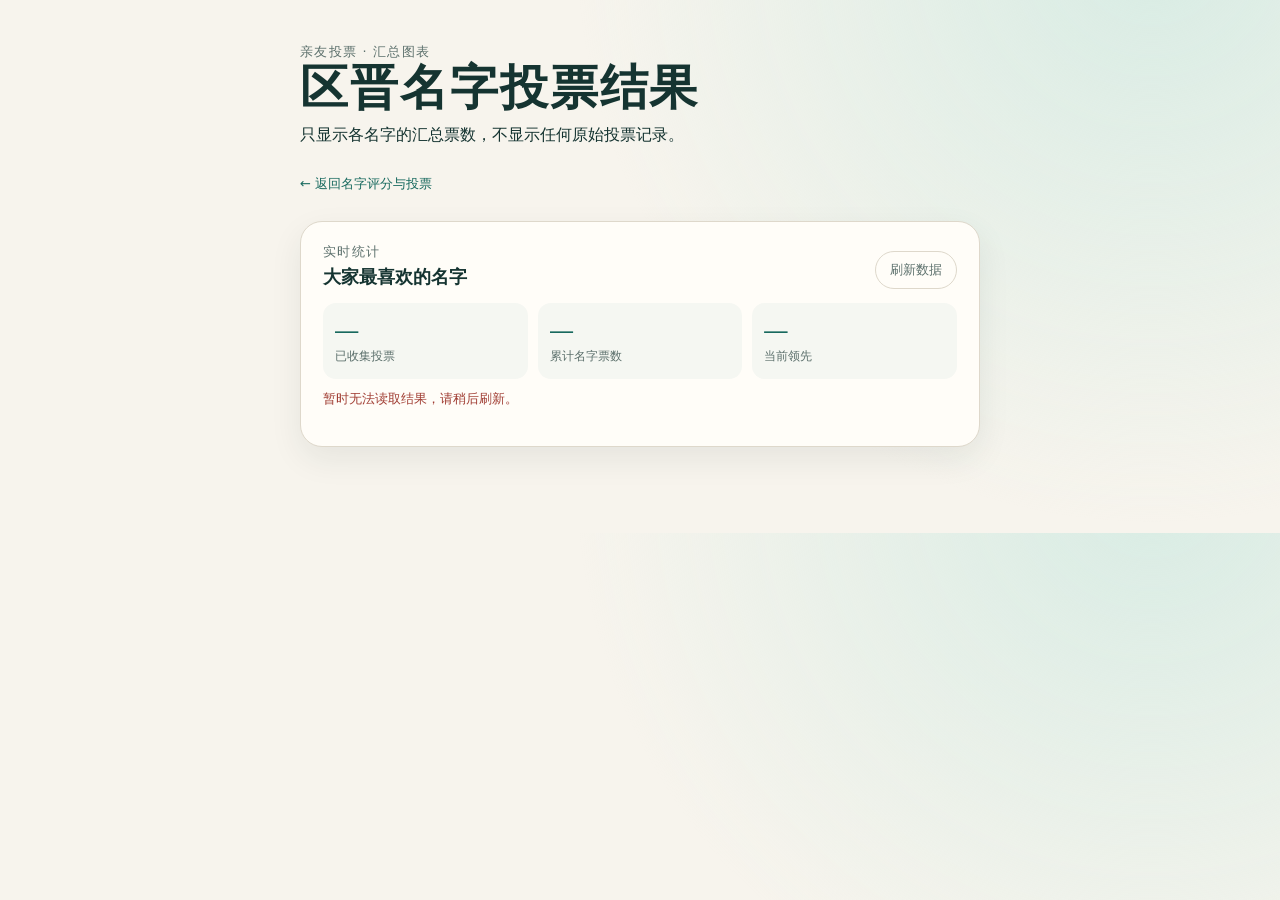
==== results.html @ b8424ca7 "Upgrade voting and add results dashboard" ====
<!doctype html>
<html lang="zh-CN">
<head>
  <meta charset="utf-8">
  <meta name="viewport" content="width=device-width, initial-scale=1">
  <meta name="theme-color" content="#123b37">
  <title>区晋名字投票结果</title>
  <link rel="stylesheet" href="styles.css">
</head>
<body>
  <main class="page-shell results-page">
    <header class="hero">
      <p class="eyebrow">亲友投票 · 汇总图表</p>
      <h1>区晋名字投票结果</h1>
      <p>只显示各名字的汇总票数，不显示任何原始投票记录。</p>
      <a class="back-link" href="index.html">← 返回名字评分与投票</a>
    </header>

    <section class="results-dashboard" aria-labelledby="dashboard-heading">
      <div class="section-heading">
        <div>
          <p class="eyebrow">实时统计</p>
          <h2 id="dashboard-heading">大家最喜欢的名字</h2>
        </div>
        <button id="results-refresh" class="vote-clear" type="button">刷新数据</button>
      </div>
      <div class="results-summary">
        <article><strong id="ballot-count">—</strong><span>已收集投票</span></article>
        <article><strong id="selection-count">—</strong><span>累计名字票数</span></article>
        <article><strong id="leader-name">—</strong><span>当前领先</span></article>
      </div>
      <p id="results-status" class="vote-status" aria-live="polite">正在读取投票结果……</p>
      <div id="results-chart" class="results-chart" aria-live="polite"></div>
    </section>
  </main>
  <script src="vote-config.js?v=20260802-2"></script>
  <script src="results.js?v=20260803-1"></script>
</body>
</html>
---- styles.css ----
:root {
  --ink: #153431;
  --muted: #5c706c;
  --paper: #f7f4ed;
  --surface: #fffdf8;
  --line: #ded8cb;
  --jade: #17695e;
  --jade-soft: #e2f0ea;
  --gold: #ac701a;
  --gold-soft: #f9edd4;
  --water: #236d87;
  --water-soft: #e1f0f5;
  --danger: #a13e34;
}

* { box-sizing: border-box; }

body {
  margin: 0;
  color: var(--ink);
  background: radial-gradient(circle at 90% -10%, #d8ece4 0, transparent 36rem), var(--paper);
  font-family: "PingFang SC", "Noto Sans CJK SC", "Microsoft YaHei", system-ui, sans-serif;
}

button { font: inherit; }

.page-shell { width: min(100%, 720px); margin: 0 auto; padding: 40px 20px 56px; }
.hero { margin: 0 0 28px; }
.eyebrow, .section-label, .card-label { margin: 0; color: var(--muted); font-size: .8rem; letter-spacing: .1em; }
h1, h2, p { margin-top: 0; }
h1 { margin-bottom: 10px; font-size: clamp(2rem, 9vw, 3rem); line-height: 1.12; letter-spacing: .04em; }
h2 { margin: 3px 0 0; font-size: 1.15rem; }
.hero > p:last-child { max-width: 30rem; margin-bottom: 0; color: var(--muted); line-height: 1.7; }

.name-panel { display: flex; align-items: center; justify-content: space-between; gap: 20px; margin-bottom: 26px; padding: 24px; border: 1px solid var(--line); border-radius: 22px; background: var(--surface); box-shadow: 0 12px 32px rgba(23, 56, 50, .08); }
.full-name { display: block; margin: 5px 0 4px; font-family: "STKaiti", "KaiTi", serif; font-size: clamp(2.5rem, 13vw, 4.2rem); line-height: 1; letter-spacing: .08em; }
.reading { margin: 0; color: var(--muted); font-size: .9rem; font-variant-numeric: tabular-nums; }
.speech-actions { display: flex; flex-wrap: wrap; gap: 8px; margin-top: 13px; }
.speech-button { padding: 7px 10px; border: 1px solid var(--line); border-radius: 999px; color: var(--jade); background: var(--surface); cursor: pointer; font-size: .8rem; }
.speech-button:hover, .speech-button:focus-visible { border-color: var(--jade); background: var(--jade-soft); }
.speech-status { min-height: 1.3em; margin: 7px 0 0; color: var(--muted); font-size: .76rem; }
.vote-add-row { display: flex; align-items: center; flex-wrap: wrap; gap: 9px; margin-top: 13px; }
.vote-add-button, .vote-submit, .vote-clear { border: 1px solid var(--jade); border-radius: 999px; cursor: pointer; }
.vote-add-button { padding: 8px 13px; color: #fff; background: var(--jade); font-size: .82rem; }
.vote-add-button:hover, .vote-add-button:focus-visible { background: #125448; }
.vote-add-button:disabled, .vote-submit:disabled, .vote-clear:disabled { cursor: not-allowed; opacity: .5; }
.vote-progress, .vote-limit { color: var(--muted); font-size: .78rem; }
.score-orb { display: grid; grid-template-columns: auto auto; align-items: baseline; flex: 0 0 auto; width: 100px; height: 100px; padding-top: 2px; place-content: center; border: 7px solid var(--jade); border-radius: 50%; color: var(--jade); }
.score-orb strong { font-size: 2.35rem; line-height: 1; letter-spacing: -.06em; }
.score-orb span { font-size: .75rem; }

section { margin: 0 0 30px; }
.section-heading { display: flex; align-items: end; justify-content: space-between; gap: 16px; margin-bottom: 12px; }
.vote-section { padding: 20px; border: 1px solid var(--line); border-radius: 18px; background: rgba(255, 253, 248, .7); }
.vote-intro { margin: 0 0 14px; color: var(--muted); font-size: .88rem; line-height: 1.65; }
.vote-selection { display: flex; flex-wrap: wrap; gap: 8px; min-height: 42px; }
.vote-empty { color: var(--muted); font-size: .86rem; line-height: 42px; }
.vote-chip { display: inline-flex; align-items: center; gap: 6px; padding: 7px 9px 7px 12px; border: 1px solid #8bc8ad; border-radius: 999px; color: var(--jade); background: #edf8f1; font-family: "STKaiti", "KaiTi", serif; font-size: 1.05rem; }
.vote-chip button { width: 20px; height: 20px; padding: 0; border: 0; border-radius: 50%; color: var(--jade); background: transparent; cursor: pointer; line-height: 1; }
.vote-chip button:hover, .vote-chip button:focus-visible { background: rgba(23, 105, 94, .12); }
.vote-actions { display: flex; flex-wrap: wrap; gap: 9px; margin-top: 14px; }
.vote-submit { padding: 9px 14px; color: #fff; background: var(--jade); font-size: .84rem; }
.vote-submit:hover, .vote-submit:focus-visible { background: #125448; }
.vote-clear { padding: 9px 14px; border-color: var(--line); color: var(--muted); background: var(--surface); font-size: .84rem; }
.vote-clear:hover, .vote-clear:focus-visible { border-color: var(--jade); color: var(--jade); }
.vote-status { min-height: 1.3em; margin: 10px 0 0; color: var(--muted); font-size: .8rem; line-height: 1.5; }
.vote-status.is-error { color: var(--danger); }
.vote-status.is-success { color: var(--jade); }
.results-link, .back-link { display: inline-flex; margin-top: 13px; color: var(--jade); font-size: .82rem; text-decoration: none; }
.results-link:hover, .results-link:focus-visible, .back-link:hover, .back-link:focus-visible { text-decoration: underline; }
.legend { display: flex; flex-wrap: wrap; gap: 12px; margin: -2px 0 14px; color: var(--muted); font-size: .78rem; }
.legend span { display: inline-flex; align-items: center; gap: 5px; }
.legend-dot { width: 8px; height: 8px; display: inline-block; border-radius: 50%; background: #c9ccc5; }
.legend-dot.strong { background: #2b8a69; }
.legend-dot.related { background: var(--gold); }
.candidate-groups { display: grid; gap: 10px; }
.candidate-group { overflow: hidden; border: 1px solid var(--line); border-radius: 14px; background: rgba(255, 253, 248, .58); }
.candidate-group summary { display: flex; align-items: center; justify-content: space-between; gap: 10px; padding: 13px 14px; cursor: pointer; list-style: none; }
.candidate-group summary::-webkit-details-marker { display: none; }
.candidate-group summary::after { content: '⌄'; color: var(--muted); font-size: 1.1rem; transition: transform .15s ease; }
.candidate-group[open] summary::after { transform: rotate(180deg); }
.candidate-group { padding-top: 2px; }
.group-title { display: flex; align-items: center; gap: 8px; margin: 0; font-size: .9rem; }
.group-title span { color: var(--muted); font-size: .78rem; font-weight: 400; }
.candidate-grid { display: grid; grid-template-columns: repeat(auto-fit, minmax(42px, 1fr)); gap: 8px; padding: 0 14px 14px; }
.candidate { min-height: 42px; border: 1px solid var(--line); border-radius: 10px; color: var(--ink); background: var(--surface); cursor: pointer; font-family: "STKaiti", "KaiTi", serif; font-size: 1.2rem; transition: transform .15s ease, background .15s ease, border-color .15s ease; }
.candidate:hover { transform: translateY(-1px); border-color: var(--jade); }
.candidate[aria-pressed="true"] { border-color: var(--jade); background: var(--jade-soft); color: var(--jade); font-weight: 700; }
.candidate.relationship-strong { border-color: #8bc8ad; background: #edf8f1; }
.candidate.relationship-related { border-color: #e0bd76; background: #fff6df; }
.candidate.relationship-strong[aria-pressed="true"], .candidate.relationship-related[aria-pressed="true"] { border-width: 2px; }
.candidate.vote-selected { box-shadow: 0 0 0 3px rgba(23, 105, 94, .14); }

.result-section { padding: 23px; border: 1px solid var(--line); border-radius: 22px; background: var(--surface); }
.result-title { margin-bottom: 18px; }
.element-badge { padding: 5px 10px; border-radius: 100px; color: var(--jade); background: var(--jade-soft); font-size: .82rem; font-weight: 700; }
.breakdown { display: grid; gap: 14px; }
.score-row { display: grid; grid-template-columns: 86px 1fr 42px; gap: 10px; align-items: center; }
.score-label { font-size: .88rem; }
.bar { height: 8px; overflow: hidden; border-radius: 100px; background: #e5e6df; }
.bar > i { display: block; height: 100%; border-radius: inherit; background: var(--jade); }
.score-points { color: var(--jade); font-size: .88rem; text-align: right; font-variant-numeric: tabular-nums; }
.insight-grid { display: grid; grid-template-columns: 1fr 1fr; gap: 12px; margin-top: 23px; }
.insight-grid article { padding: 15px; border-radius: 14px; background: #f5f7f2; }
.insight-grid p:last-child { margin: 7px 0 0; font-size: .92rem; line-height: 1.65; }
.brother-card { grid-column: 1 / -1; background: var(--gold-soft) !important; }
.notice { display: grid; gap: 5px; padding: 16px 2px 0; border-top: 1px solid var(--line); color: var(--muted); font-size: .82rem; line-height: 1.7; }
.notice strong { color: var(--ink); font-weight: 600; }

.results-page { padding-top: 44px; }
.results-dashboard { padding: 22px; border: 1px solid var(--line); border-radius: 22px; background: var(--surface); box-shadow: 0 12px 32px rgba(23, 56, 50, .08); }
.results-summary { display: grid; grid-template-columns: repeat(3, 1fr); gap: 10px; margin: 14px 0 4px; }
.results-summary article { display: grid; gap: 4px; padding: 14px 12px; border-radius: 13px; background: #f5f7f2; }
.results-summary strong { overflow: hidden; color: var(--jade); font-family: "STKaiti", "KaiTi", serif; font-size: 1.45rem; text-overflow: ellipsis; white-space: nowrap; }
.results-summary span { color: var(--muted); font-size: .76rem; }
.results-chart { display: grid; gap: 10px; margin-top: 16px; }
.results-empty { margin: 0; padding: 26px 8px; color: var(--muted); text-align: center; line-height: 1.7; }
.result-bar-row { display: grid; grid-template-columns: 22px 60px minmax(70px, 1fr) 44px; gap: 9px; align-items: center; }
.result-rank { color: var(--muted); font-size: .78rem; text-align: center; }
.result-name { font-family: "STKaiti", "KaiTi", serif; font-size: 1.05rem; white-space: nowrap; }
.result-bar { height: 11px; overflow: hidden; border-radius: 999px; background: #e5e6df; }
.result-bar i { display: block; height: 100%; border-radius: inherit; background: #95b5a9; }
.result-bar-row.is-leading .result-bar i { background: var(--jade); }
.result-bar-row b { color: var(--jade); font-size: .82rem; text-align: right; font-variant-numeric: tabular-nums; }

@media (max-width: 380px) {
  .page-shell { padding: 28px 15px 42px; }
  .name-panel, .vote-section, .result-section { padding: 18px; border-radius: 18px; }
  .score-orb { width: 84px; height: 84px; border-width: 6px; }
  .score-orb strong { font-size: 2rem; }
  .score-row { grid-template-columns: 76px 1fr 38px; gap: 8px; }
  .insight-grid { grid-template-columns: 1fr; }
  .brother-card { grid-column: auto; }
  .results-summary { grid-template-columns: 1fr; }
  .result-bar-row { grid-template-columns: 20px 54px minmax(56px, 1fr) 42px; gap: 7px; }
}

@media (prefers-reduced-motion: reduce) {
  .candidate { transition: none; }
}
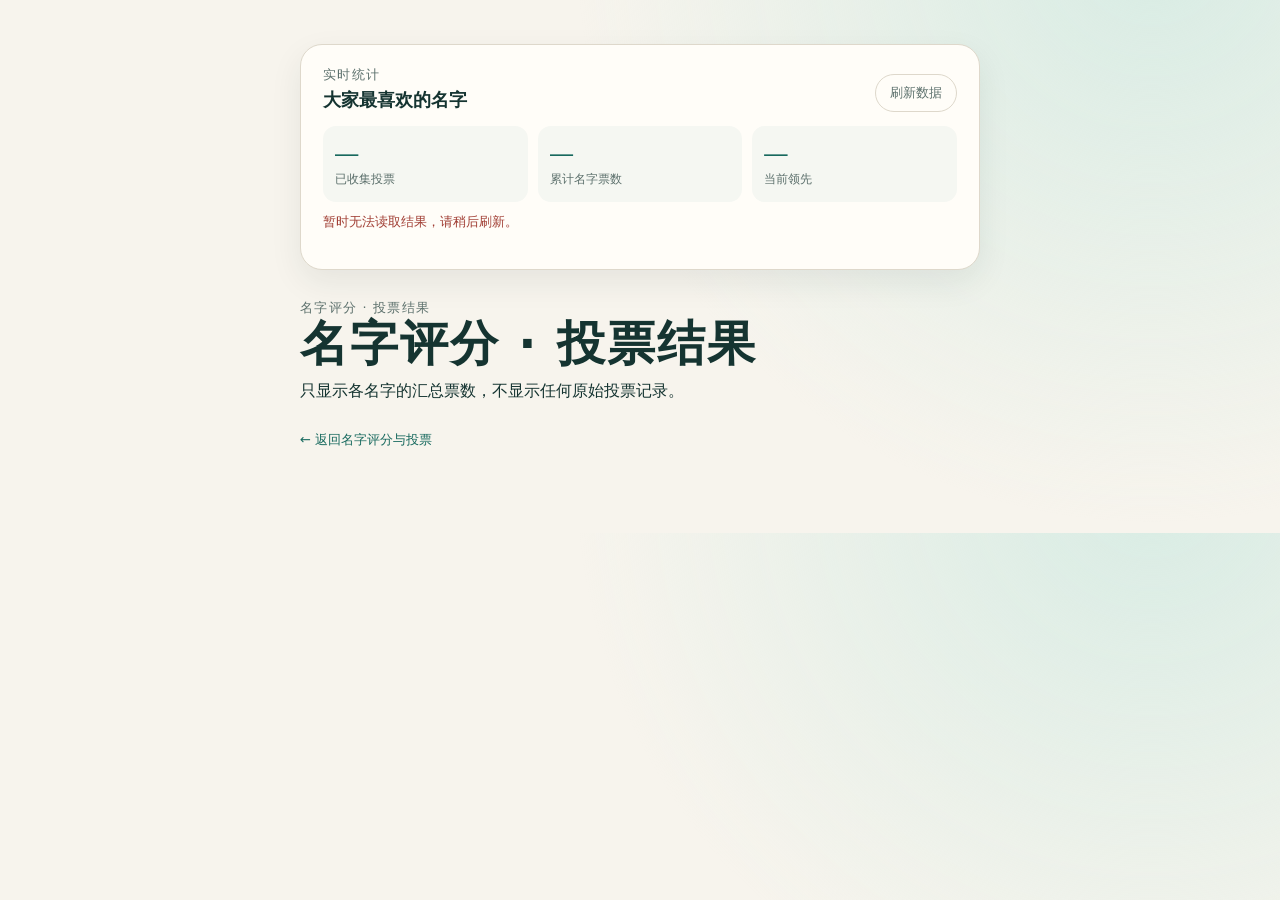
==== commit be754503: "Compact voting controls and rename system" ====
--- a/results.html
+++ b/results.html
@@ -4,14 +4,14 @@
   <meta charset="utf-8">
   <meta name="viewport" content="width=device-width, initial-scale=1">
   <meta name="theme-color" content="#123b37">
-  <title>区晋名字投票结果</title>
+  <title>名字评分 · 投票结果</title>
   <link rel="stylesheet" href="styles.css">
 </head>
 <body>
   <main class="page-shell results-page">
     <header class="hero">
-      <p class="eyebrow">亲友投票 · 汇总图表</p>
-      <h1>区晋名字投票结果</h1>
+      <p class="eyebrow">名字评分 · 投票结果</p>
+      <h1>名字评分 · 投票结果</h1>
       <p>只显示各名字的汇总票数，不显示任何原始投票记录。</p>
       <a class="back-link" href="index.html">← 返回名字评分与投票</a>
     </header>
--- a/styles.css
+++ b/styles.css
@@ -135,6 +135,96 @@
   .result-bar-row { grid-template-columns: 20px 54px minmax(56px, 1fr) 42px; gap: 7px; }
 }
 
+/* 首屏优先：手机上先看到预览、投票和评分，字库只显示三个收起的分类栏。 */
+.page-shell { display: flex; flex-direction: column; }
+.hero { order: 1; }
+.name-vote-panel { order: 2; overflow: hidden; margin-bottom: 10px; border: 1px solid var(--line); border-radius: 22px; background: var(--surface); box-shadow: 0 12px 32px rgba(23, 56, 50, .08); }
+.name-panel { order: 2; }
+.vote-section { order: 3; }
+.name-vote-panel .name-panel, .name-vote-panel .vote-section { order: initial; margin: 0; border: 0; border-radius: 0; background: transparent; box-shadow: none; }
+.name-vote-panel .vote-section { border-top: 1px solid var(--line); }
+.result-section { order: 4; }
+.choices-section { order: 5; }
+.notice { order: 6; }
+
+@media (max-width: 480px) {
+  .page-shell { padding: 10px 12px 24px; }
+  .hero { margin-bottom: 8px; }
+  .hero .eyebrow { font-size: .65rem; letter-spacing: .06em; }
+  h1 { margin-bottom: 2px; font-size: 1.55rem; }
+  .hero > p:last-child { display: none; }
+  section { margin-bottom: 10px; }
+
+  .name-vote-panel { margin-bottom: 10px; border-radius: 14px; }
+  .name-vote-panel .name-panel { gap: 8px; padding: 11px 12px; }
+  .section-label { font-size: .68rem; }
+  .full-name { margin: 3px 0; font-size: 2.05rem; }
+  .reading { font-size: .76rem; }
+  .speech-actions { margin-top: 6px; }
+  .speech-button { padding: 5px 8px; font-size: .7rem; }
+  .speech-status { display: none; }
+  .vote-add-row { gap: 6px; margin-top: 6px; }
+  .vote-add-button { padding: 6px 10px; font-size: .72rem; }
+  .vote-progress { font-size: .68rem; }
+  .score-orb { width: 66px; height: 66px; border-width: 4px; }
+  .score-orb strong { font-size: 1.55rem; }
+  .score-orb span { font-size: .62rem; }
+
+  .name-vote-panel .vote-section, .result-section { padding: 8px 12px 10px; border-radius: 0; }
+  .section-heading { gap: 8px; margin-bottom: 6px; }
+  h2 { font-size: 1rem; }
+  .eyebrow { font-size: .65rem; letter-spacing: .06em; }
+  .vote-limit { font-size: .65rem; text-align: right; }
+  .vote-intro { display: -webkit-box; overflow: hidden; margin-bottom: 4px; font-size: .7rem; line-height: 1.25; -webkit-box-orient: vertical; -webkit-line-clamp: 1; }
+  .vote-selection { gap: 5px; min-height: 28px; }
+  .vote-empty { line-height: 28px; font-size: .72rem; }
+  .vote-chip { padding: 4px 7px 4px 9px; font-size: .9rem; }
+  .vote-actions { gap: 6px; margin-top: 6px; }
+  .vote-submit, .vote-clear { padding: 6px 9px; font-size: .7rem; }
+  .vote-status { margin-top: 6px; font-size: .68rem; }
+  .results-link { margin-top: 6px; font-size: .7rem; }
+
+  .result-title { margin-bottom: 8px; }
+  .element-badge { padding: 3px 7px; font-size: .68rem; }
+  .breakdown { gap: 6px; }
+  .score-row { grid-template-columns: 72px 1fr 36px; gap: 7px; }
+  .score-label, .score-points { font-size: .72rem; }
+  .bar { height: 6px; }
+  .insight-grid { gap: 6px; margin-top: 10px; }
+  .insight-grid article { padding: 8px; border-radius: 10px; }
+  .insight-grid .card-label { font-size: .64rem; }
+  .insight-grid p:last-child { margin-top: 3px; font-size: .72rem; line-height: 1.35; }
+
+  .choices-section .section-heading { margin-bottom: 6px; }
+  .legend { gap: 7px; margin: -1px 0 6px; font-size: .65rem; }
+  .candidate-groups { gap: 5px; }
+  .candidate-group summary { padding: 9px 10px; }
+  .group-title { gap: 5px; font-size: .8rem; }
+  .group-title span { font-size: .65rem; }
+  .notice { display: none; }
+}
+
+/* 投票区只保留标题、两个操作按钮和结果链接。 */
+.vote-section .vote-limit,
+.vote-section .vote-intro,
+.vote-section .vote-selection,
+.vote-section .vote-status { display: none; }
+.vote-section { padding-top: 10px; padding-bottom: 12px; }
+.vote-section .section-heading { margin-bottom: 8px; }
+.vote-section .vote-actions { margin-top: 0; }
+.vote-section .results-link { margin-top: 7px; }
+
+.preview-actions { display: flex; flex-wrap: wrap; align-items: center; gap: 8px; margin-top: 13px; }
+.preview-actions .speech-actions,
+.preview-actions .vote-add-row { margin-top: 0; }
+
+@media (max-width: 480px) {
+  .vote-section { padding: 7px 12px 9px; }
+  .vote-section .section-heading { margin-bottom: 5px; }
+  .vote-section .results-link { margin-top: 5px; }
+  .preview-actions { gap: 6px; margin-top: 6px; }
+}
+
 @media (prefers-reduced-motion: reduce) {
   .candidate { transition: none; }
 }
